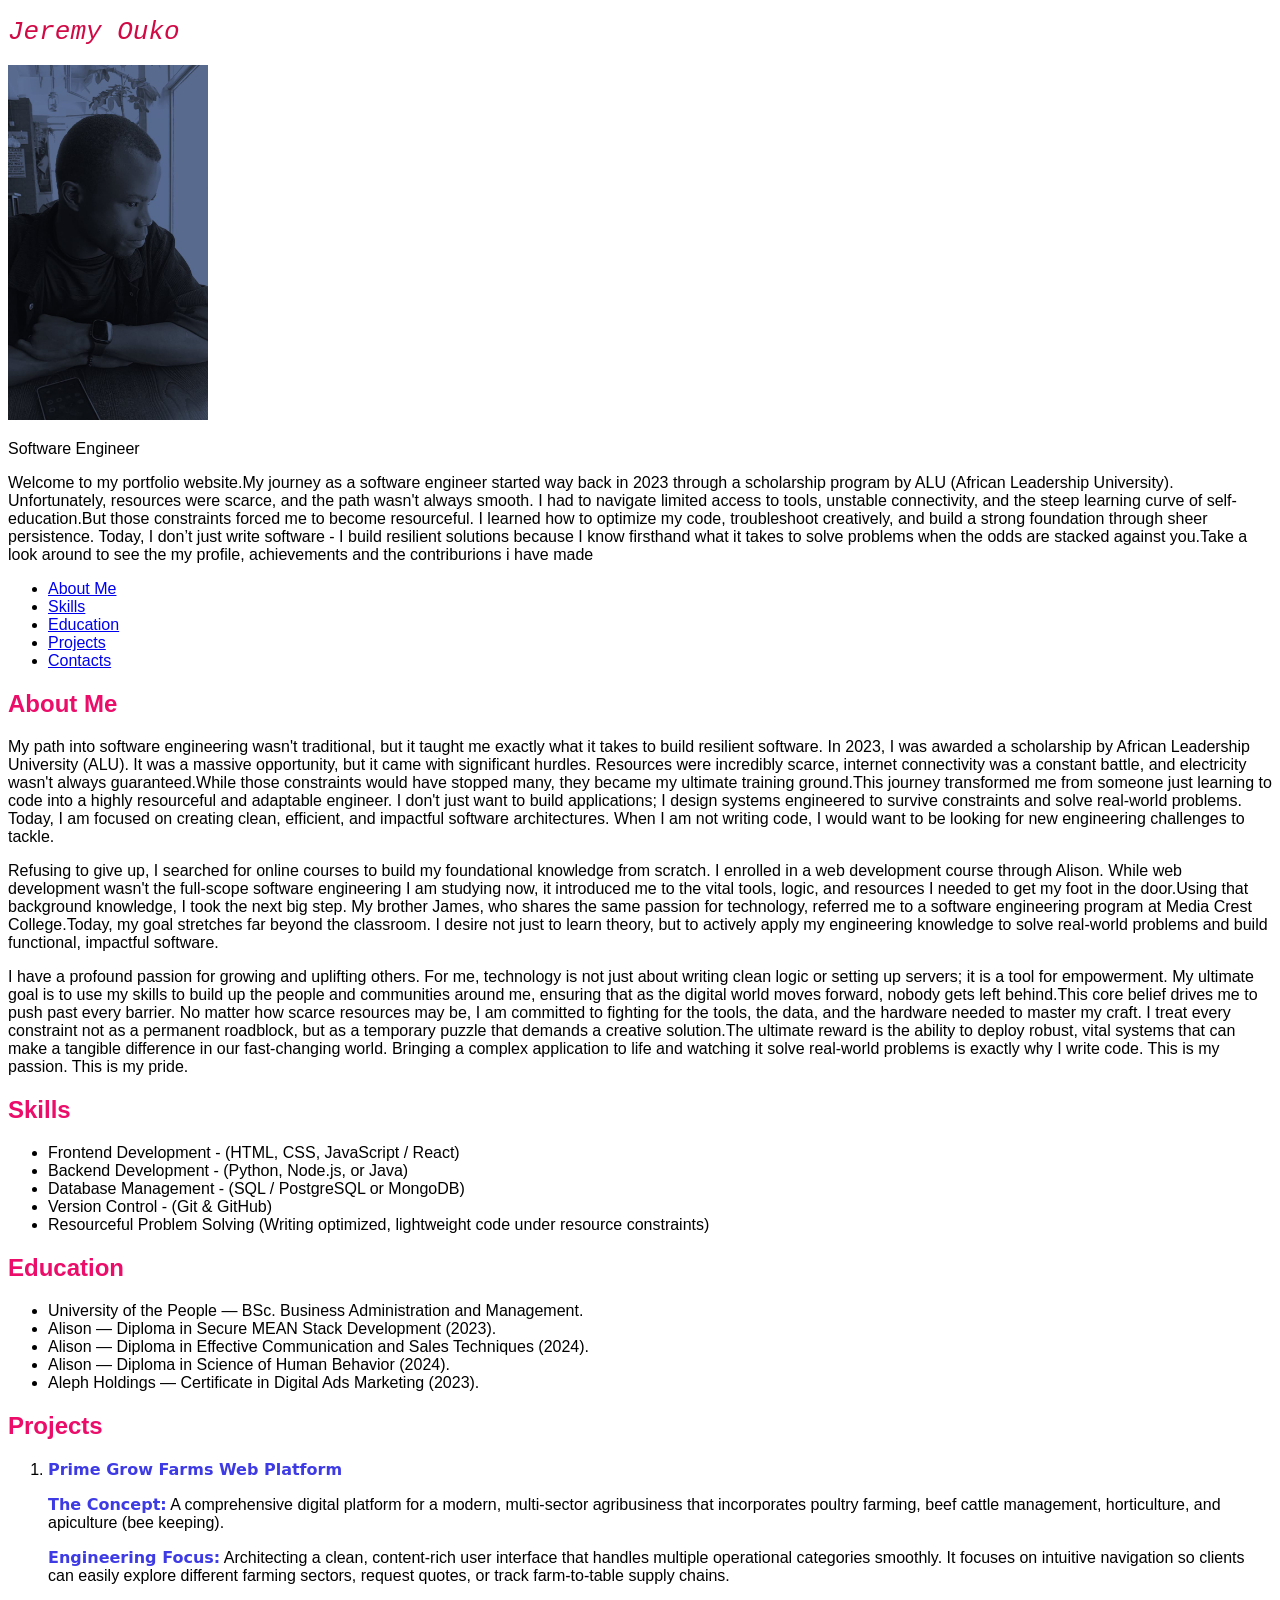
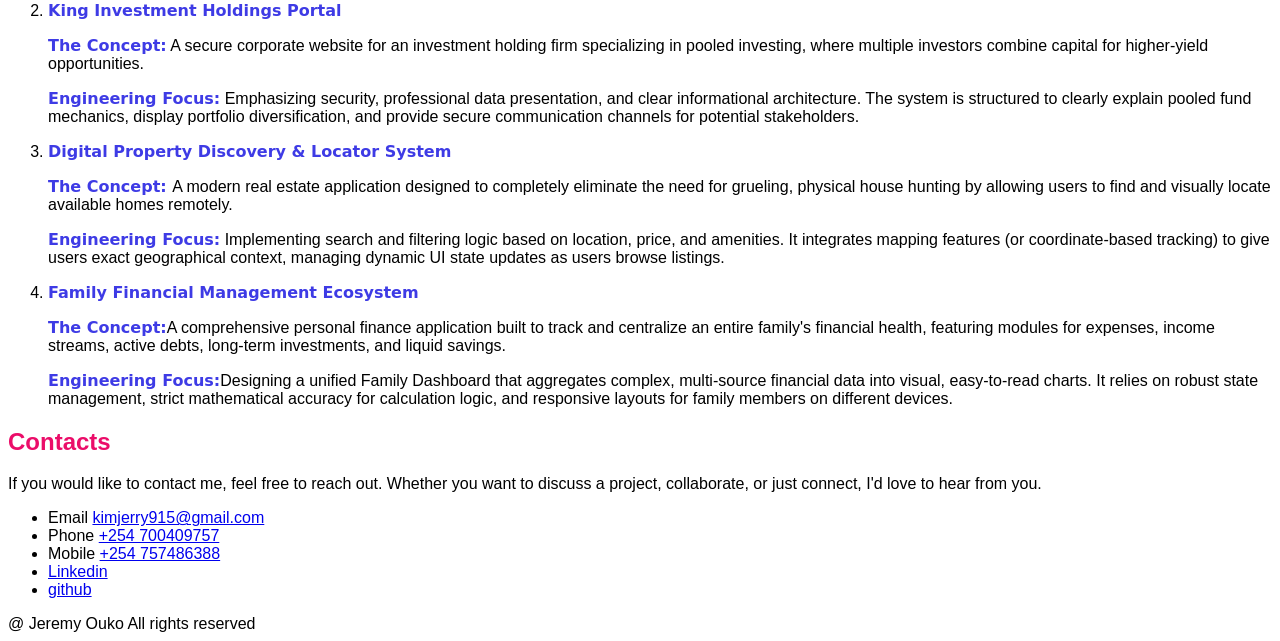
==== index.html @ 7bdbe58c "first commit" ====
<!DOCTYPE html>
<html lang="en">
<head>
    <meta charset="UTF-8">
    <link rel="stylesheet" href="style.css">
    <meta name="viewport" content="width=device-width, initial-scale=1.0">
    <title>Jeremy portfolio</title>
</head>
<body>
    <header>
        <h1>Jeremy Ouko</h1>
        <img src="./images/jeremy.jpg" alt="jeremy profile" style="width: 200px; height: auto;">
        <p>Software Engineer</p>
        <p>Welcome to my portfolio website.My journey as a software engineer started way back in 2023 through a scholarship program by ALU (African Leadership University). Unfortunately, resources were scarce, and the path wasn't always smooth. I had to navigate limited access to tools, unstable connectivity, and the steep learning curve of self-education.But those constraints forced me to become resourceful. I learned how to optimize my code, troubleshoot creatively, and build a strong foundation through sheer persistence. Today, I don’t just write software - I build resilient solutions because I know firsthand what it takes to solve problems when the odds are stacked against you.Take a look around to see the my profile, achievements and the contriburions i have made</p>
    </header>
        <nav>
            <ul>
                <li><a href="#about">About Me</a></li>
                <li><a href="#skills">Skills</a></li>
                <li><a href="#education">Education</a></li>
                <li><a href="#projects">Projects</a></li>
                <li><a href="#contacts">Contacts</a></li>
            </ul>
        </nav>
        
    <Main>
        <section id="about">
            <h2>About Me</h2>
            <p>My path into software engineering wasn't traditional, but it taught me exactly what it takes to build resilient software. In 2023, I was awarded a scholarship by African Leadership University (ALU). It was a massive opportunity, but it came with significant hurdles. Resources were incredibly scarce, internet connectivity was a constant battle, and electricity wasn't always guaranteed.While those constraints would have stopped many, they became my ultimate training ground.This journey transformed me from someone just learning to code into a highly resourceful and adaptable engineer. I don't just want to build applications; I design systems engineered to survive constraints and solve real-world problems. Today, I am focused on creating clean, efficient, and impactful software architectures. When I am not writing code, I would want to be looking for new engineering challenges to tackle.</p>
            <p>Refusing to give up, I searched for online courses to build my foundational knowledge from scratch. I enrolled in a web development course through Alison. While web development wasn't the full-scope software engineering I am studying now, it introduced me to the vital tools, logic, and resources I needed to get my foot in the door.Using that background knowledge, I took the next big step. My brother James, who shares the same passion for technology, referred me to a software engineering program at Media Crest College.Today, my goal stretches far beyond the classroom. I desire not just to learn theory, but to actively apply my engineering knowledge to solve real-world problems and build functional, impactful software.</p>
            <p>I have a profound passion for growing and uplifting others. For me, technology is not just about writing clean logic or setting up servers; it is a tool for empowerment. My ultimate goal is to use my skills to build up the people and communities around me, ensuring that as the digital world moves forward, nobody gets left behind.This core belief drives me to push past every barrier. No matter how scarce resources may be, I am committed to fighting for the tools, the data, and the hardware needed to master my craft. I treat every constraint not as a permanent roadblock, but as a temporary puzzle that demands a creative solution.The ultimate reward is the ability to deploy robust, vital systems that can make a tangible difference in our fast-changing world. Bringing a complex application to life and watching it solve real-world problems is exactly why I write code. This is my passion. This is my pride.</p>
        </section>

        <section id="skills">
            <h2>Skills</h2>
                <ul>
                    <li>Frontend Development - (HTML, CSS, JavaScript / React)</li>
                    <li>Backend Development - (Python, Node.js, or Java)</li>
                    <li>Database Management - (SQL / PostgreSQL or MongoDB)</li>
                    <li>Version Control - (Git & GitHub)</li>
                    <li>Resourceful Problem Solving (Writing optimized, lightweight code under resource constraints)</li>
                </ul>
        </section>

        <section id="education">
            <h2>Education</h2>
                <ul>
                    <li>University of the People — BSc. Business Administration and Management.</li>
                    <li>Alison — Diploma in Secure MEAN Stack Development (2023).</li>
                    <li>Alison — Diploma in Effective Communication and Sales Techniques (2024).</li>
                    <li>Alison — Diploma in Science of Human Behavior (2024).</li>
                    <li>Aleph Holdings — Certificate in Digital Ads Marketing (2023).</li>
                </ul>
        </section>

        <section id="projects">
            <h2>Projects</h2>
            <ol>
                <li>
                    <strong>Prime Grow Farms Web Platform</strong>
                    <p><strong>The Concept:</strong> A comprehensive digital platform for a modern, multi-sector agribusiness that incorporates poultry farming, beef cattle management, horticulture, and apiculture (bee keeping).</p>
                    <p><strong>Engineering Focus:</strong> Architecting a clean, content-rich user interface that handles multiple operational categories smoothly. It focuses on intuitive navigation so clients can easily explore different farming sectors, request quotes, or track farm-to-table supply chains.</p>
                </li>


                <li>
                    <strong>King Investment Holdings Portal</strong>
                    <p><strong>The Concept:</strong> A secure corporate website for an investment holding firm specializing in pooled investing, where multiple investors combine capital for higher-yield opportunities.</p>
                    <p><strong>Engineering Focus:</strong> Emphasizing security, professional data presentation, and clear informational architecture. The system is structured to clearly explain pooled fund mechanics, display portfolio diversification, and provide secure communication channels for potential stakeholders.</p>
                </li>

                <li>
                    <strong>Digital Property Discovery & Locator System</strong>
                    <p><strong>The Concept: </strong>A modern real estate application designed to completely eliminate the need for grueling, physical house hunting by allowing users to find and visually locate available homes remotely.</p>
                    <p><strong>Engineering Focus:</strong> Implementing search and filtering logic based on location, price, and amenities. It integrates mapping features (or coordinate-based tracking) to give users exact geographical context, managing dynamic UI state updates as users browse listings.</p>
                </li>

                <li>
                    <strong>Family Financial Management Ecosystem</strong>
                    <p><strong>The Concept:</strong>A comprehensive personal finance application built to track and centralize an entire family's financial health, featuring modules for expenses, income streams, active debts, long-term investments, and liquid savings.</p>
                    <p><strong>Engineering Focus:</strong>Designing a unified Family Dashboard that aggregates complex, multi-source financial data into visual, easy-to-read charts. It relies on robust state management, strict mathematical accuracy for calculation logic, and responsive layouts for family members on different devices.</p>
                </li>
            </ol>
        </section>

        <section id="contacts">
            <h2>Contacts</h2>
            <p>If you would like to contact me, feel free to reach out. Whether you want to discuss a project, collaborate, or just connect, I'd love to hear from you.</p>
            <ul>
                <li>Email
                    <a href="mailto:kimjerry915@gmail.com">kimjerry915@gmail.com</a>
                </li>
                <li>Phone
                    <a href="tel:+254 700409757">+254 700409757</a>
                </li>
                <li>Mobile
                    <a href="tel:+254 757486388">+254 757486388</a>
                </li>
                <li>
                    <a href="https://www.linkedin.com/m/profile/in/jerry-williams-b72726248">Linkedin</a>
                </li>
                <li>
                    <a href="https://github.com/jw5141576/Jeremy_ouko">github</a>
                </li>
            </ul>
        </section>
        <footer>
            @ Jeremy Ouko All rights reserved
        </footer>
    </Main>
    
</body>
</html>
---- style.css ----
*{
    font-family:'Segoe UI', Tahoma, Geneva, Verdana, sans-serif;
}

strong{
    color: rgba(18, 15, 223, 0.815);
    font-family:system-ui, -apple-system, BlinkMacSystemFont, 'Segoe UI', Roboto, Oxygen, Ubuntu, Cantarell, 'Open Sans', 'Helvetica Neue', sans-serif;
    font-size: medium;
}
header h1{
    color: rgb(209, 10, 70);
    font-family: monospace;
    font-size: xx-large;
    font-style: italic;
    font-weight: bold;
    font-weight: 200;
}

section h2{
    color: rgb(235, 13, 105);
    font-family: 'Trebuchet MS', 'Lucida Sans Unicode', 'Lucida Grande', 'Lucida Sans', Arial, sans-serif;
}
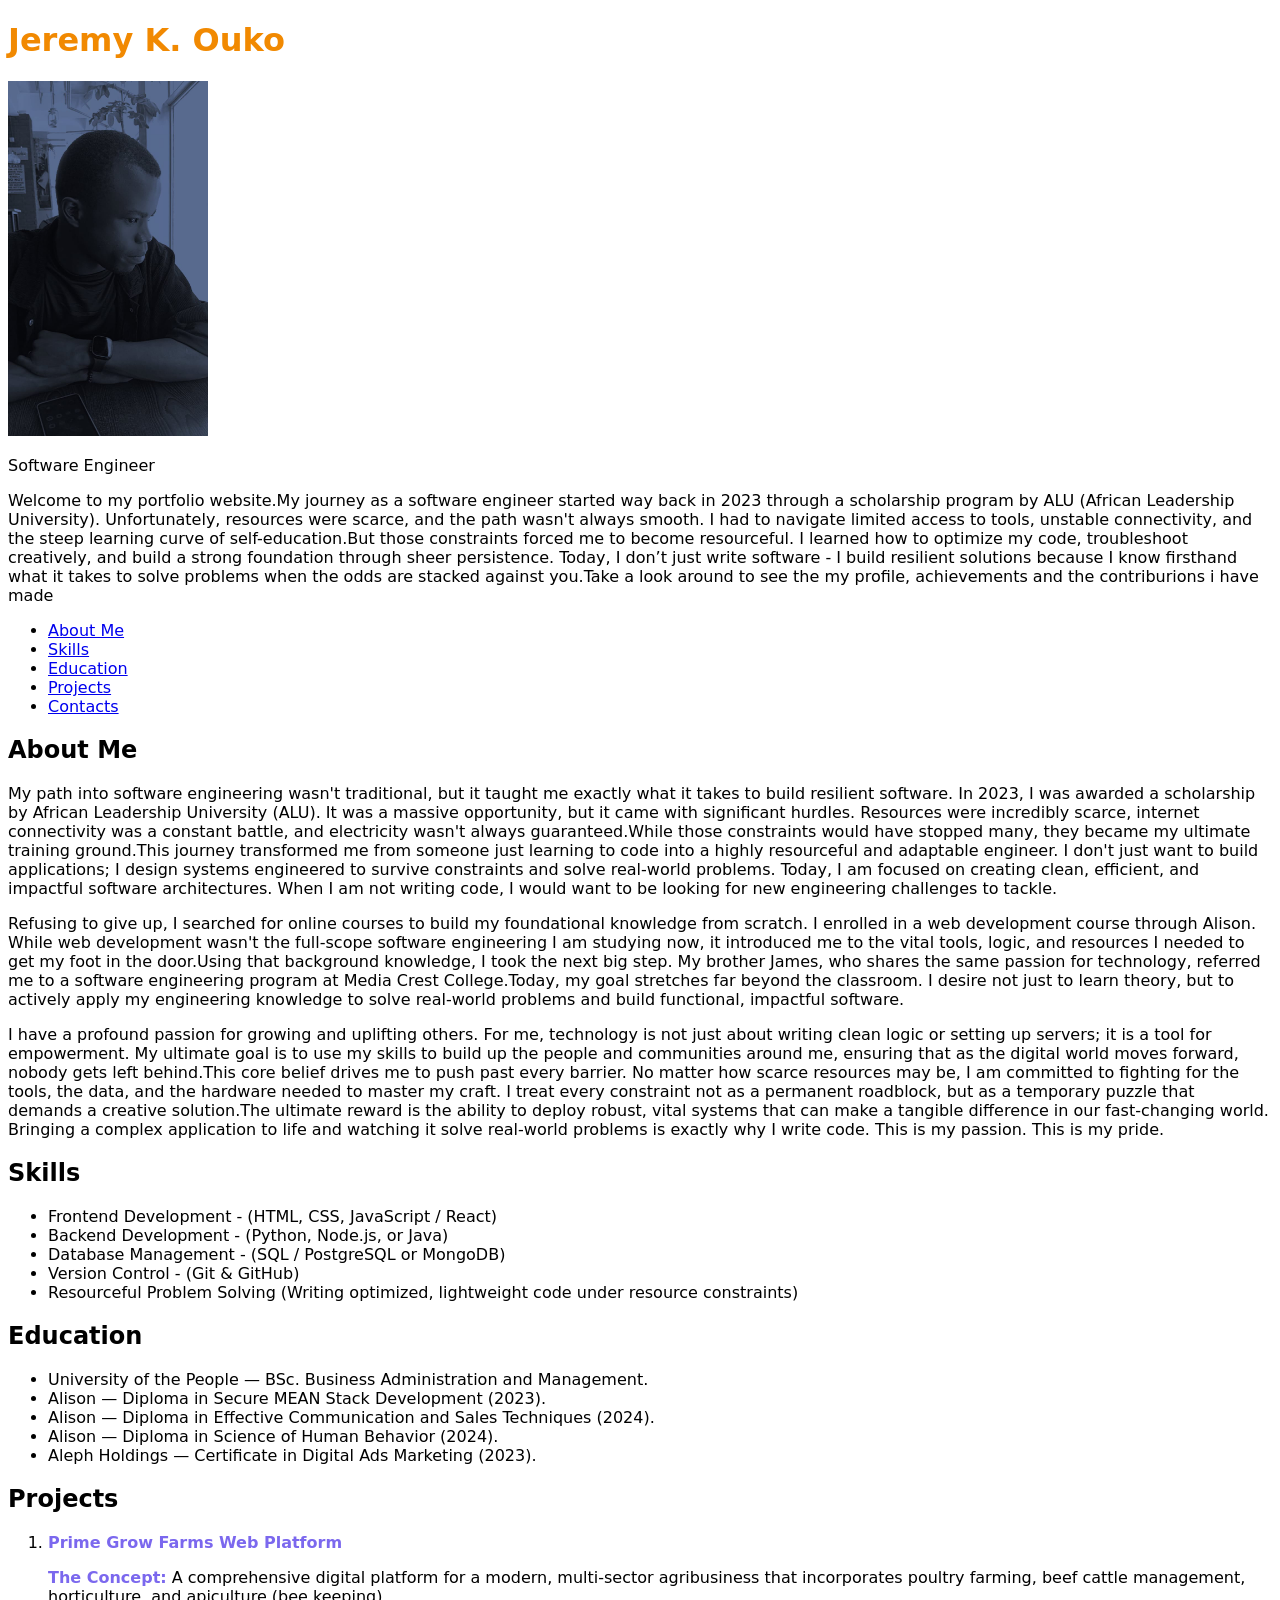
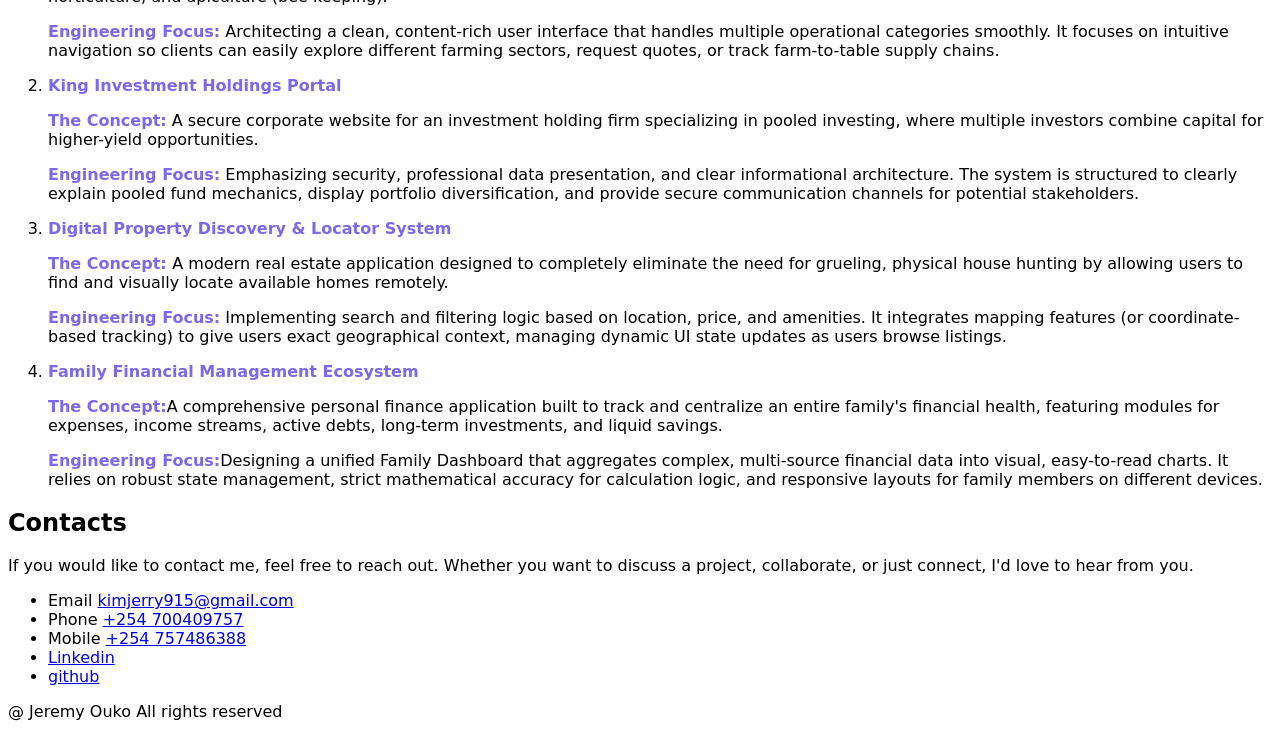
==== commit a670b7ab: "Styled using CSS" ====
--- a/index.html
+++ b/index.html
@@ -8,9 +8,9 @@
 </head>
 <body>
     <header>
-        <h1>Jeremy Ouko</h1>
+        <h1>Jeremy K. Ouko</h1>
         <img src="./images/jeremy.jpg" alt="jeremy profile" style="width: 200px; height: auto;">
-        <p>Software Engineer</p>
+        <p class="job-title">Software Engineer</p>
         <p>Welcome to my portfolio website.My journey as a software engineer started way back in 2023 through a scholarship program by ALU (African Leadership University). Unfortunately, resources were scarce, and the path wasn't always smooth. I had to navigate limited access to tools, unstable connectivity, and the steep learning curve of self-education.But those constraints forced me to become resourceful. I learned how to optimize my code, troubleshoot creatively, and build a strong foundation through sheer persistence. Today, I don’t just write software - I build resilient solutions because I know firsthand what it takes to solve problems when the odds are stacked against you.Take a look around to see the my profile, achievements and the contriburions i have made</p>
     </header>
         <nav>
--- a/style.css
+++ b/style.css
@@ -1,26 +1,18 @@
 *{
-    font-family:'Segoe UI', Tahoma, Geneva, Verdana, sans-serif;
+font-family: system-ui, -apple-system, BlinkMacSystemFont, 'Segoe UI', Roboto, Oxygen, Ubuntu, Cantarell, 'Open Sans', 'Helvetica Neue', sans-serif;
 }
 
-strong{
-    color: rgba(18, 15, 223, 0.815);
-    font-family:system-ui, -apple-system, BlinkMacSystemFont, 'Segoe UI', Roboto, Oxygen, Ubuntu, Cantarell, 'Open Sans', 'Helvetica Neue', sans-serif;
-    font-size: medium;
-}
-header h1{
-    color: rgb(209, 10, 70);
-    font-family: monospace;
+header h1 {
+    color: rgb(241, 137, 1);
     font-size: xx-large;
-    font-style: italic;
-    font-weight: bold;
-    font-weight: 200;
+    font-weight: bolder;
 }
 
-section h2{
-    color: rgb(235, 13, 105);
-    font-family: 'Trebuchet MS', 'Lucida Sans Unicode', 'Lucida Grande', 'Lucida Sans', Arial, sans-serif;
+header image{
+    height: 500;
+    width: 1000;
+}
+strong {
+    color: mediumslateblue;
 }
 
-
-
-
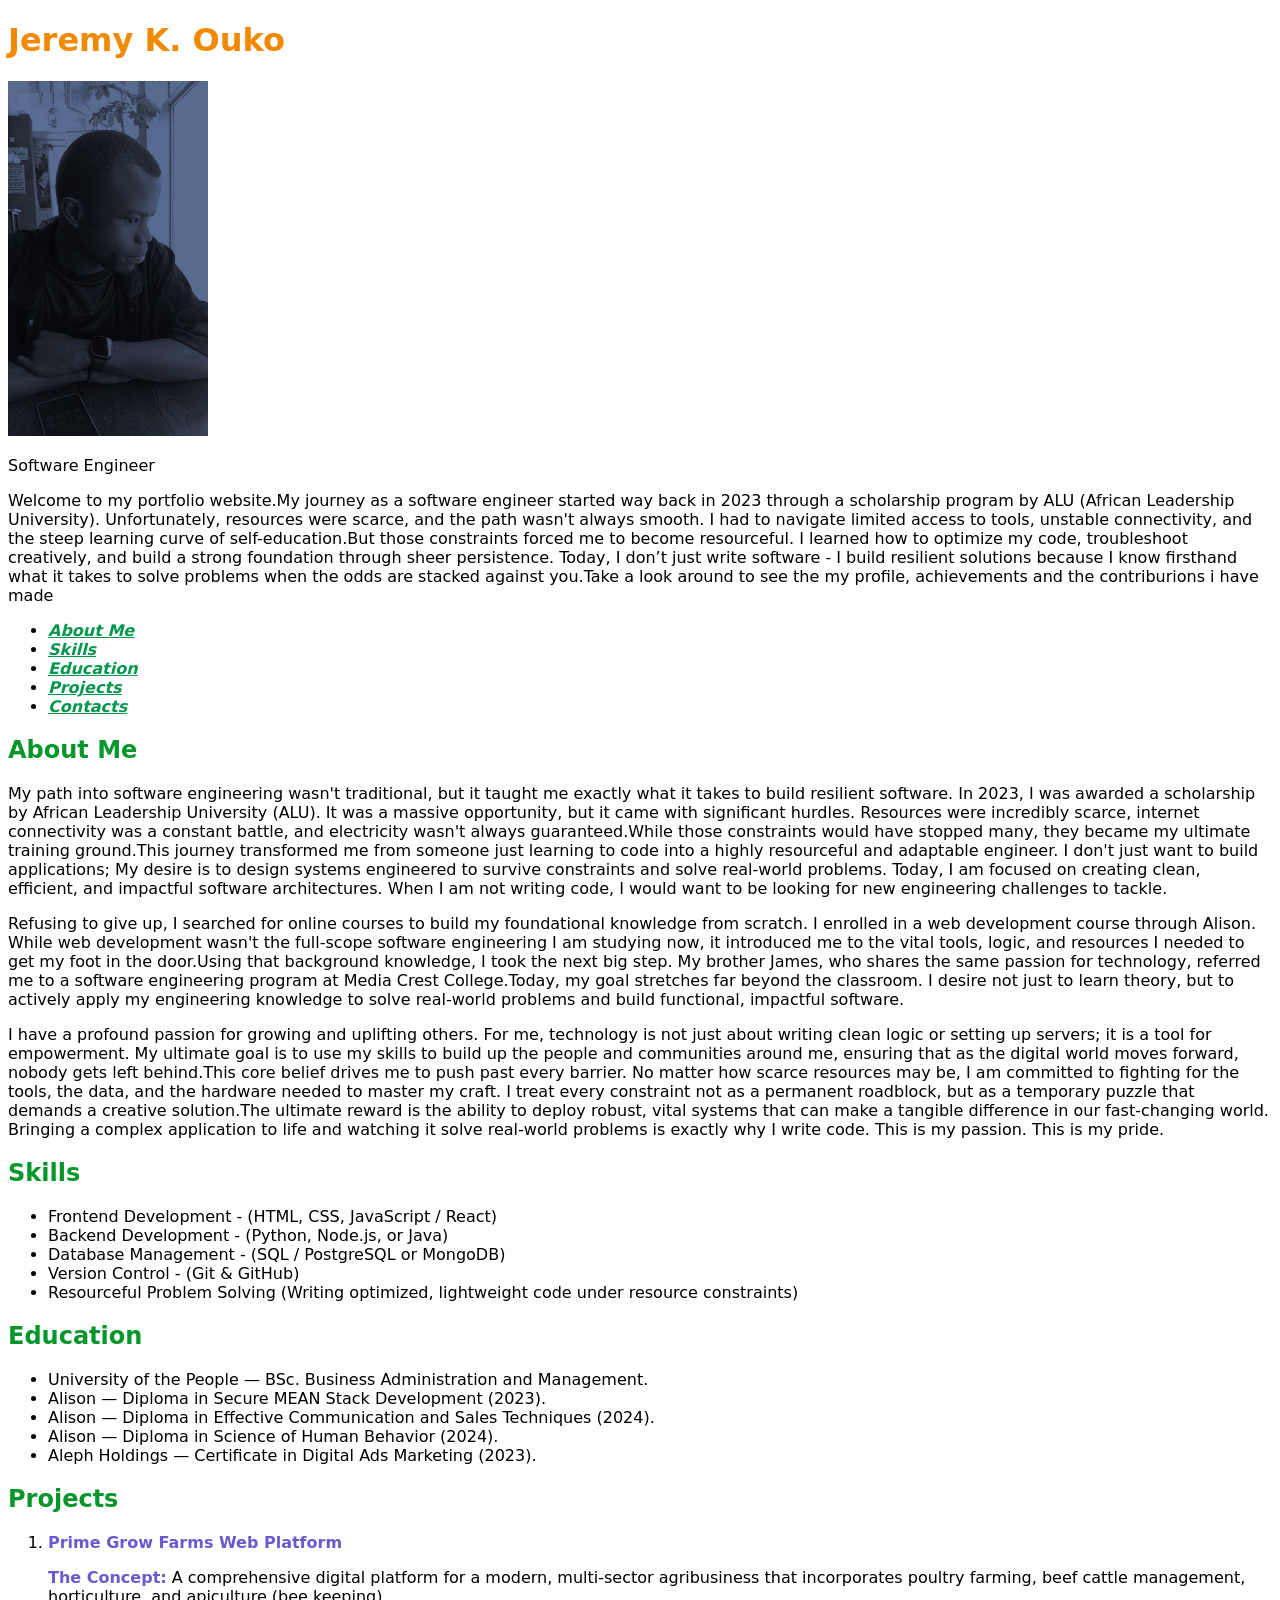
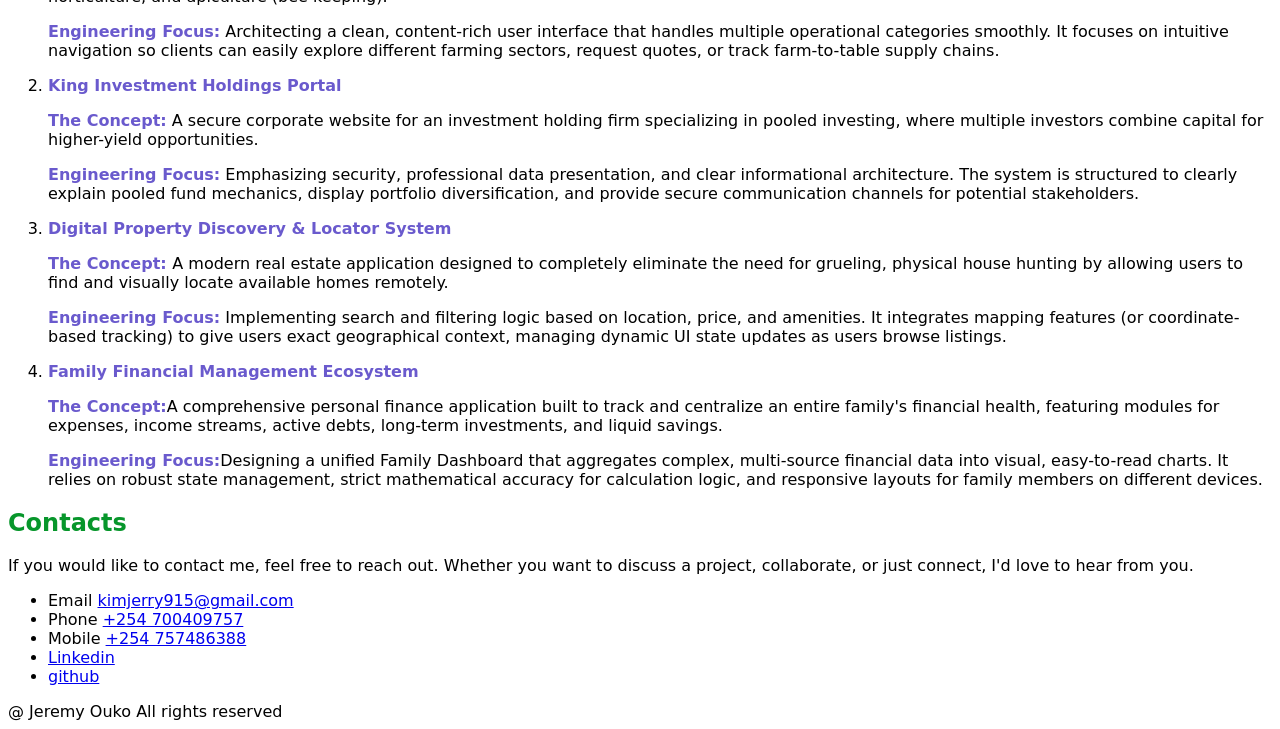
==== commit 3917f00d: "updated about" ====
--- a/index.html
+++ b/index.html
@@ -26,7 +26,7 @@
     <Main>
         <section id="about">
             <h2>About Me</h2>
-            <p>My path into software engineering wasn't traditional, but it taught me exactly what it takes to build resilient software. In 2023, I was awarded a scholarship by African Leadership University (ALU). It was a massive opportunity, but it came with significant hurdles. Resources were incredibly scarce, internet connectivity was a constant battle, and electricity wasn't always guaranteed.While those constraints would have stopped many, they became my ultimate training ground.This journey transformed me from someone just learning to code into a highly resourceful and adaptable engineer. I don't just want to build applications; I design systems engineered to survive constraints and solve real-world problems. Today, I am focused on creating clean, efficient, and impactful software architectures. When I am not writing code, I would want to be looking for new engineering challenges to tackle.</p>
+            <p>My path into software engineering wasn't traditional, but it taught me exactly what it takes to build resilient software. In 2023, I was awarded a scholarship by African Leadership University (ALU). It was a massive opportunity, but it came with significant hurdles. Resources were incredibly scarce, internet connectivity was a constant battle, and electricity wasn't always guaranteed.While those constraints would have stopped many, they became my ultimate training ground.This journey transformed me from someone just learning to code into a highly resourceful and adaptable engineer. I don't just want to build applications; My desire is to design systems engineered to survive constraints and solve real-world problems. Today, I am focused on creating clean, efficient, and impactful software architectures. When I am not writing code, I would want to be looking for new engineering challenges to tackle.</p>
             <p>Refusing to give up, I searched for online courses to build my foundational knowledge from scratch. I enrolled in a web development course through Alison. While web development wasn't the full-scope software engineering I am studying now, it introduced me to the vital tools, logic, and resources I needed to get my foot in the door.Using that background knowledge, I took the next big step. My brother James, who shares the same passion for technology, referred me to a software engineering program at Media Crest College.Today, my goal stretches far beyond the classroom. I desire not just to learn theory, but to actively apply my engineering knowledge to solve real-world problems and build functional, impactful software.</p>
             <p>I have a profound passion for growing and uplifting others. For me, technology is not just about writing clean logic or setting up servers; it is a tool for empowerment. My ultimate goal is to use my skills to build up the people and communities around me, ensuring that as the digital world moves forward, nobody gets left behind.This core belief drives me to push past every barrier. No matter how scarce resources may be, I am committed to fighting for the tools, the data, and the hardware needed to master my craft. I treat every constraint not as a permanent roadblock, but as a temporary puzzle that demands a creative solution.The ultimate reward is the ability to deploy robust, vital systems that can make a tangible difference in our fast-changing world. Bringing a complex application to life and watching it solve real-world problems is exactly why I write code. This is my passion. This is my pride.</p>
         </section>
--- a/style.css
+++ b/style.css
@@ -1,3 +1,11 @@
+body{
+    background-image: url(https://images.unsplash.com/photo-1722614662414-c4551c3d393e?q=80&w=870&auto=format&fit=crop&ixlib=rb-4.1.0&ixid=M3wxMjA3fDB8MHxwaG90by1wYWdlfHx8fGVufDB8fHx8fA%3D%3D);
+    background-position: center;
+    background-repeat: no-repeat;
+    background-size: cover;
+    opacity:20;
+}
+
 *{
 font-family: system-ui, -apple-system, BlinkMacSystemFont, 'Segoe UI', Roboto, Oxygen, Ubuntu, Cantarell, 'Open Sans', 'Helvetica Neue', sans-serif;
 }
@@ -16,3 +24,14 @@
     color: mediumslateblue;
 }
 
+section strong{
+    color: slateblue;
+}
+nav a{
+    color: rgb(4, 150, 77);
+    font-style: oblique;
+    font-weight: bolder;
+}
+main h2{
+    color: rgb(7, 150, 43);
+}
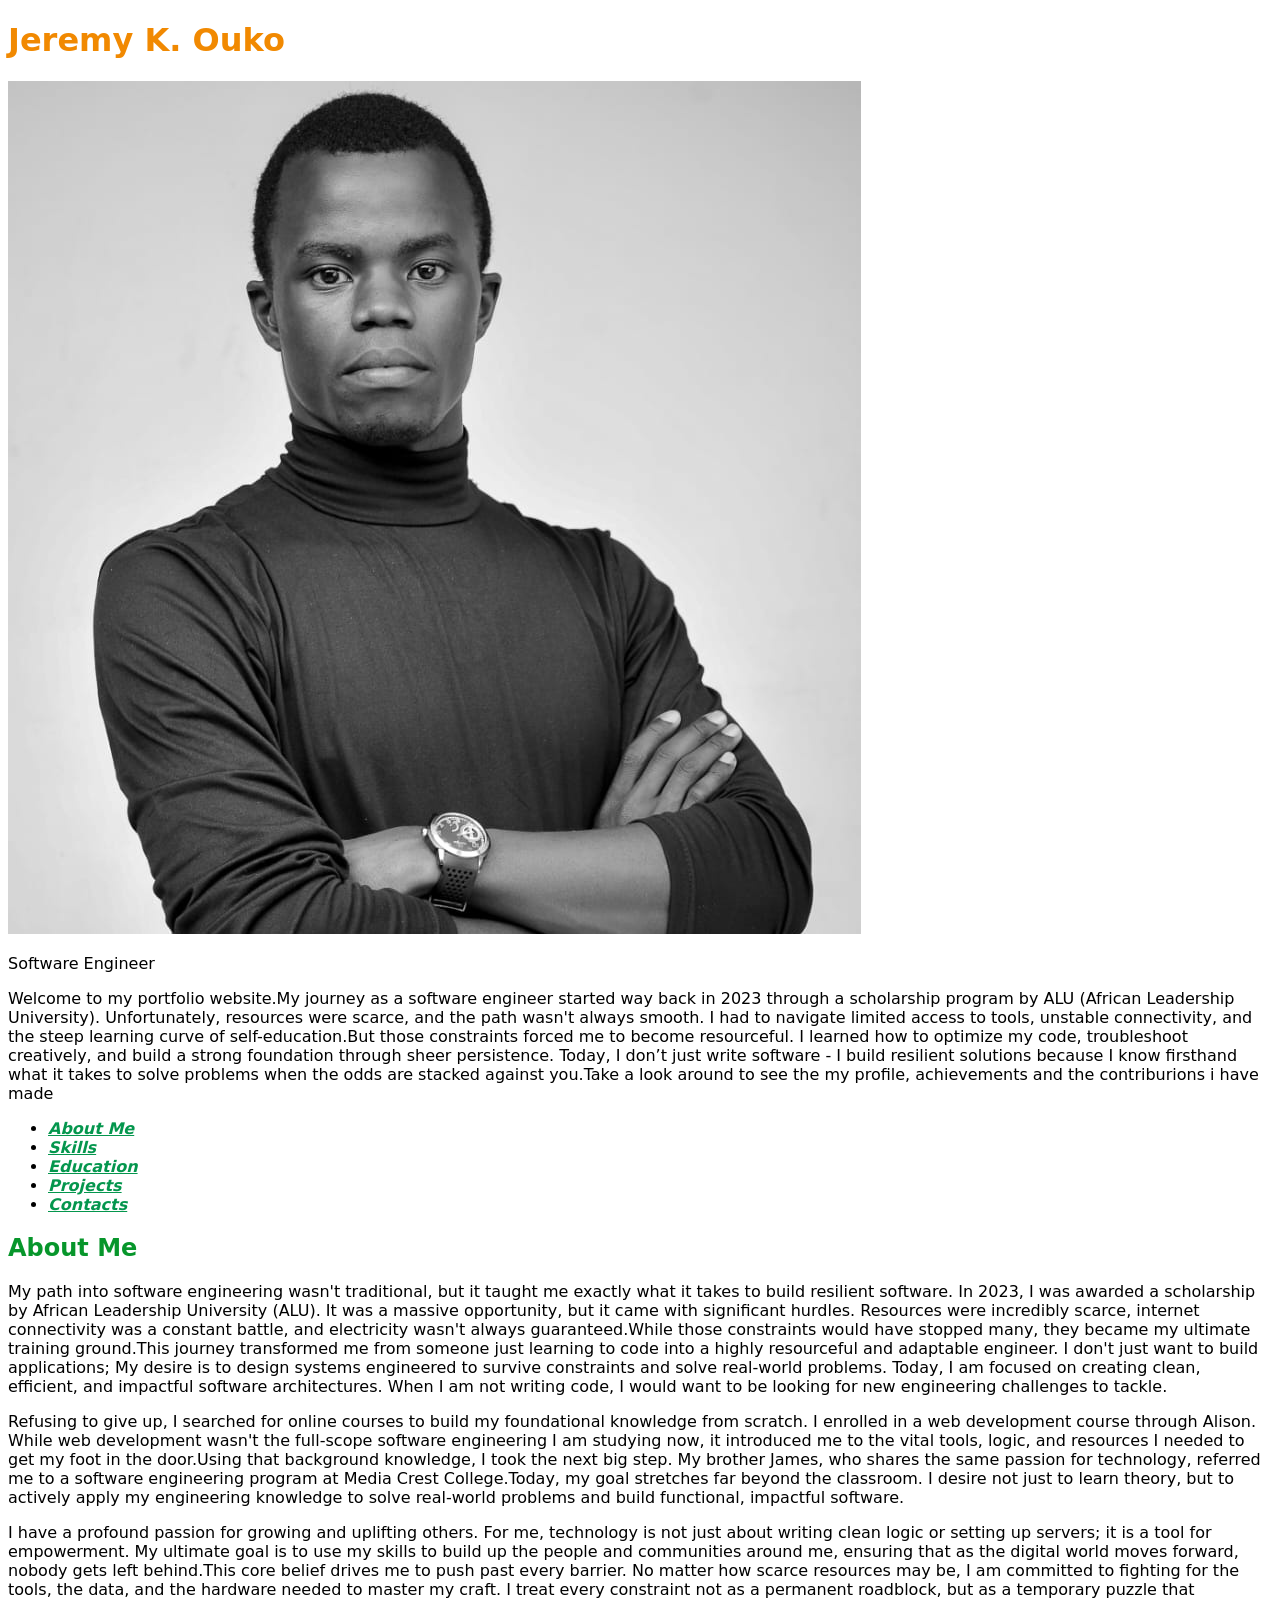
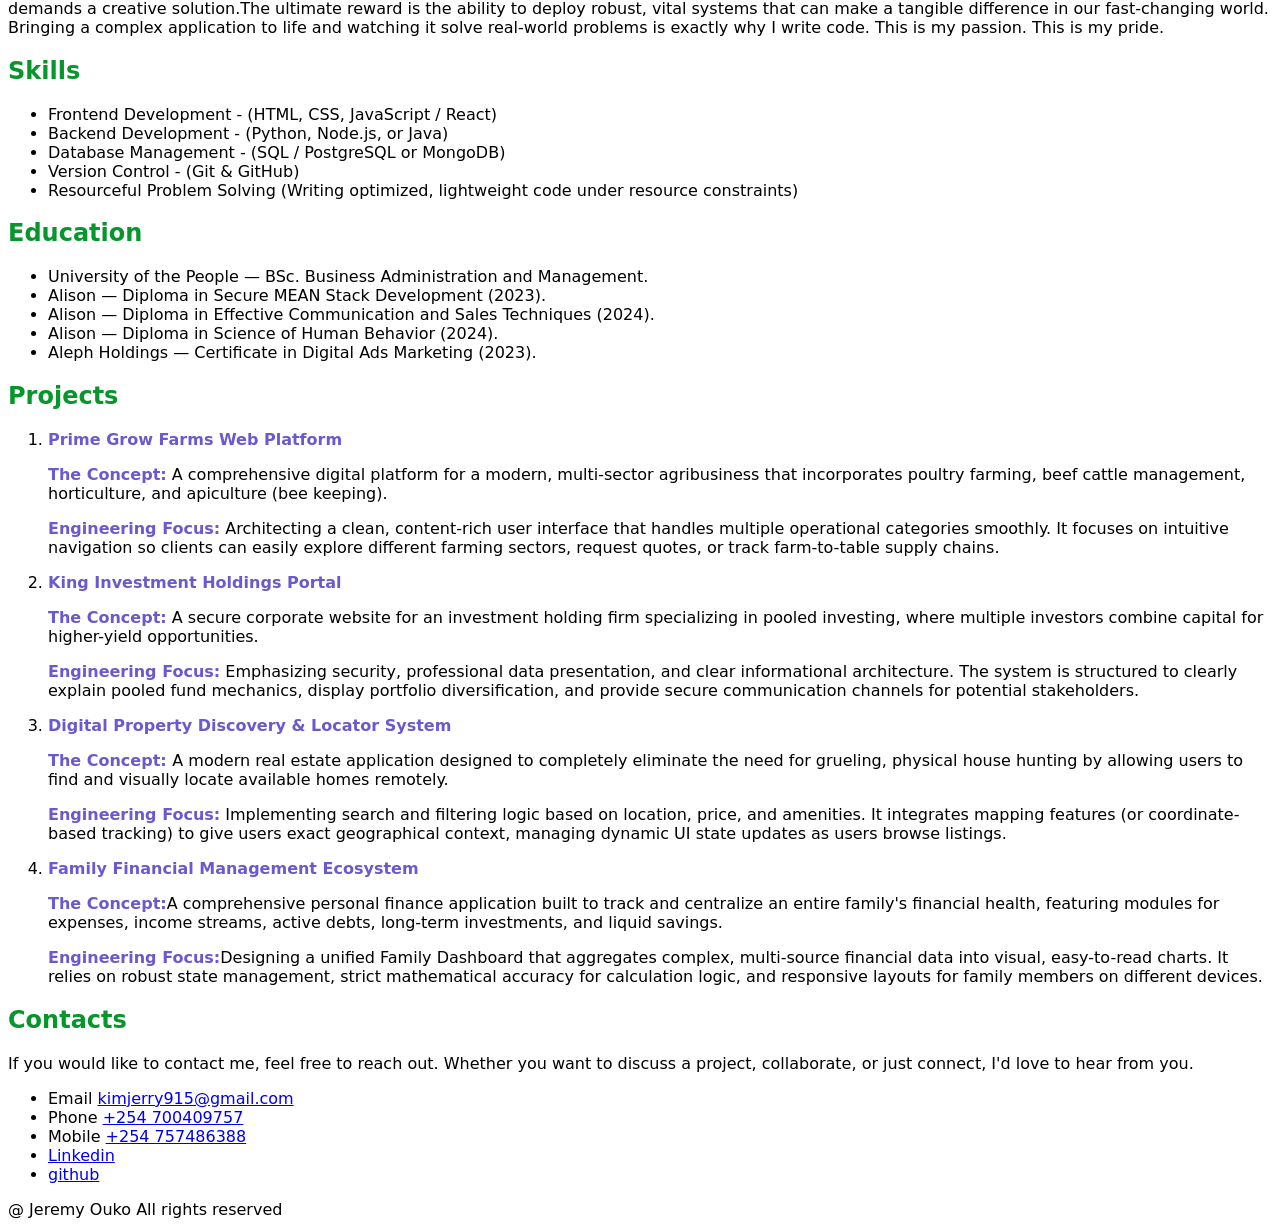
==== commit 471ab306: "changed image on protfolio" ====
--- a/index.html
+++ b/index.html
@@ -9,7 +9,7 @@
 <body>
     <header>
         <h1>Jeremy K. Ouko</h1>
-        <img src="./images/jeremy.jpg" alt="jeremy profile" style="width: 200px; height: auto;">
+        <img src="./images/jerry.jpeg" alt="">
         <p class="job-title">Software Engineer</p>
         <p>Welcome to my portfolio website.My journey as a software engineer started way back in 2023 through a scholarship program by ALU (African Leadership University). Unfortunately, resources were scarce, and the path wasn't always smooth. I had to navigate limited access to tools, unstable connectivity, and the steep learning curve of self-education.But those constraints forced me to become resourceful. I learned how to optimize my code, troubleshoot creatively, and build a strong foundation through sheer persistence. Today, I don’t just write software - I build resilient solutions because I know firsthand what it takes to solve problems when the odds are stacked against you.Take a look around to see the my profile, achievements and the contriburions i have made</p>
     </header>
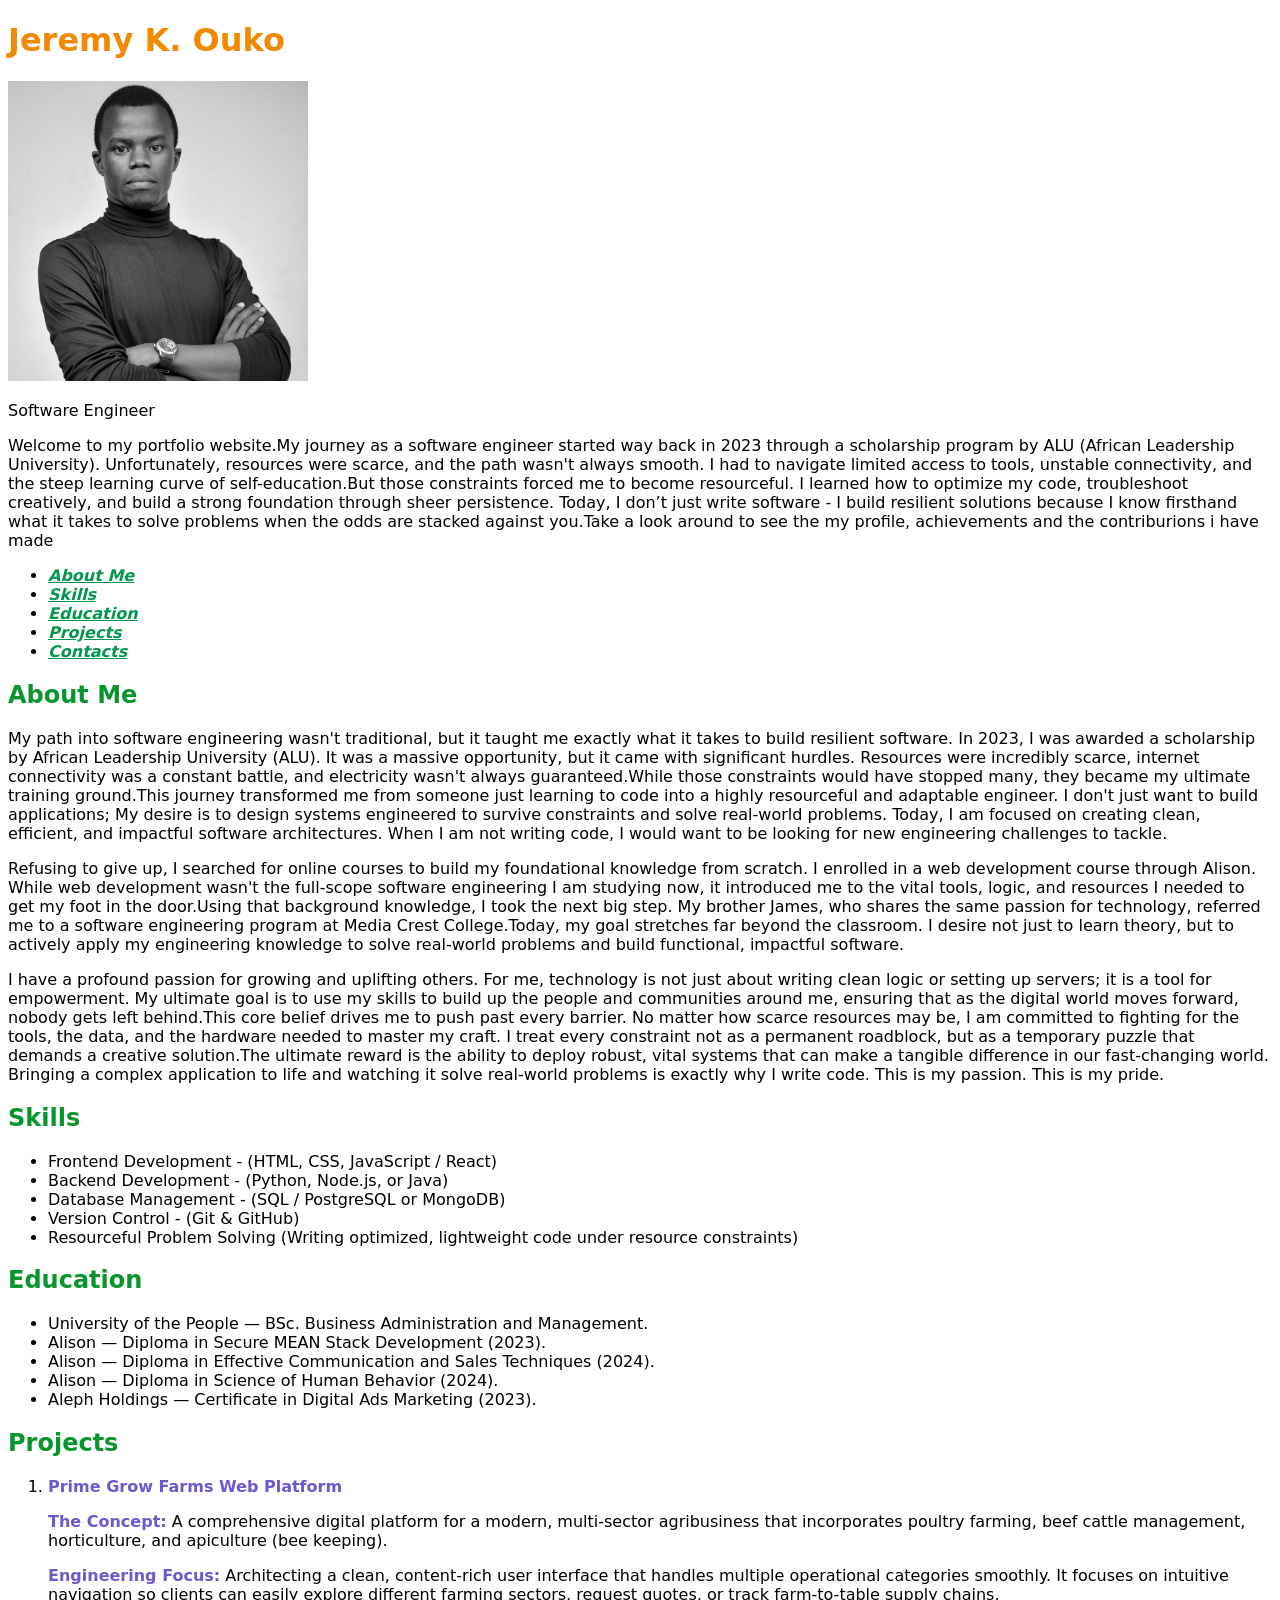
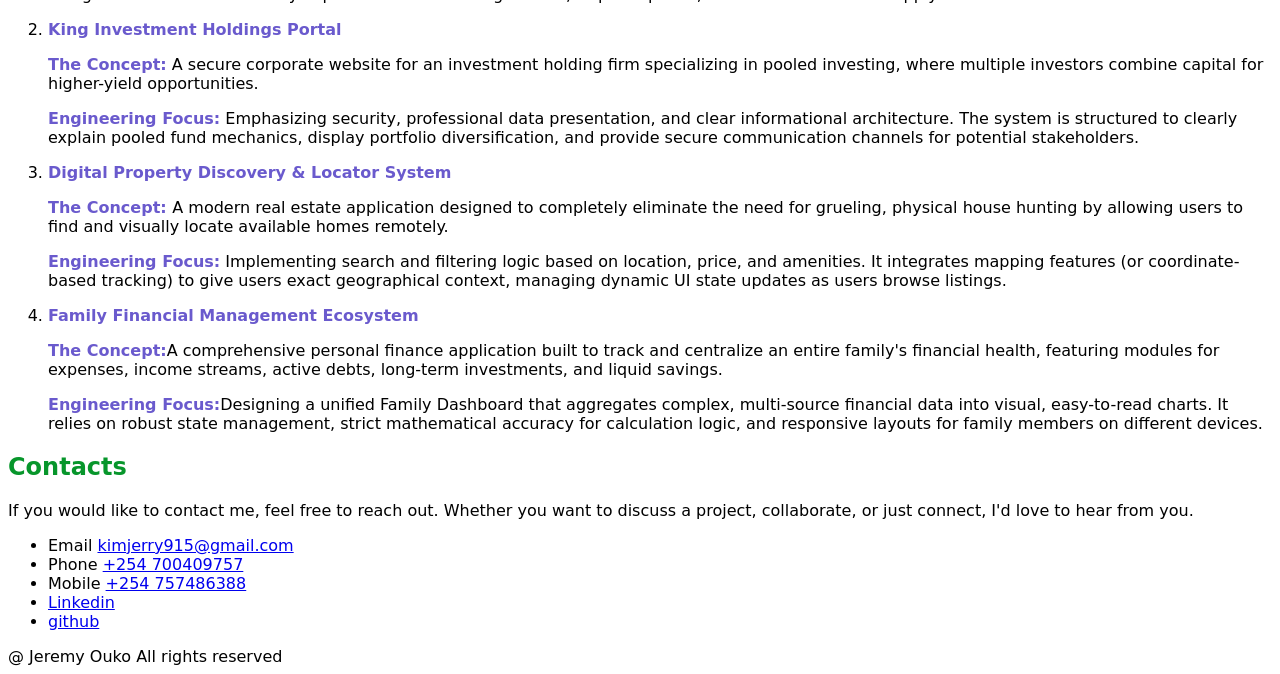
==== commit 784ccfea: "resized portfolio image" ====
--- a/index.html
+++ b/index.html
@@ -9,7 +9,7 @@
 <body>
     <header>
         <h1>Jeremy K. Ouko</h1>
-        <img src="./images/jerry.jpeg" alt="">
+        <img src="./images/jerry.jpeg" alt="Jeremy K Ouko photo" width="300">
         <p class="job-title">Software Engineer</p>
         <p>Welcome to my portfolio website.My journey as a software engineer started way back in 2023 through a scholarship program by ALU (African Leadership University). Unfortunately, resources were scarce, and the path wasn't always smooth. I had to navigate limited access to tools, unstable connectivity, and the steep learning curve of self-education.But those constraints forced me to become resourceful. I learned how to optimize my code, troubleshoot creatively, and build a strong foundation through sheer persistence. Today, I don’t just write software - I build resilient solutions because I know firsthand what it takes to solve problems when the odds are stacked against you.Take a look around to see the my profile, achievements and the contriburions i have made</p>
     </header>
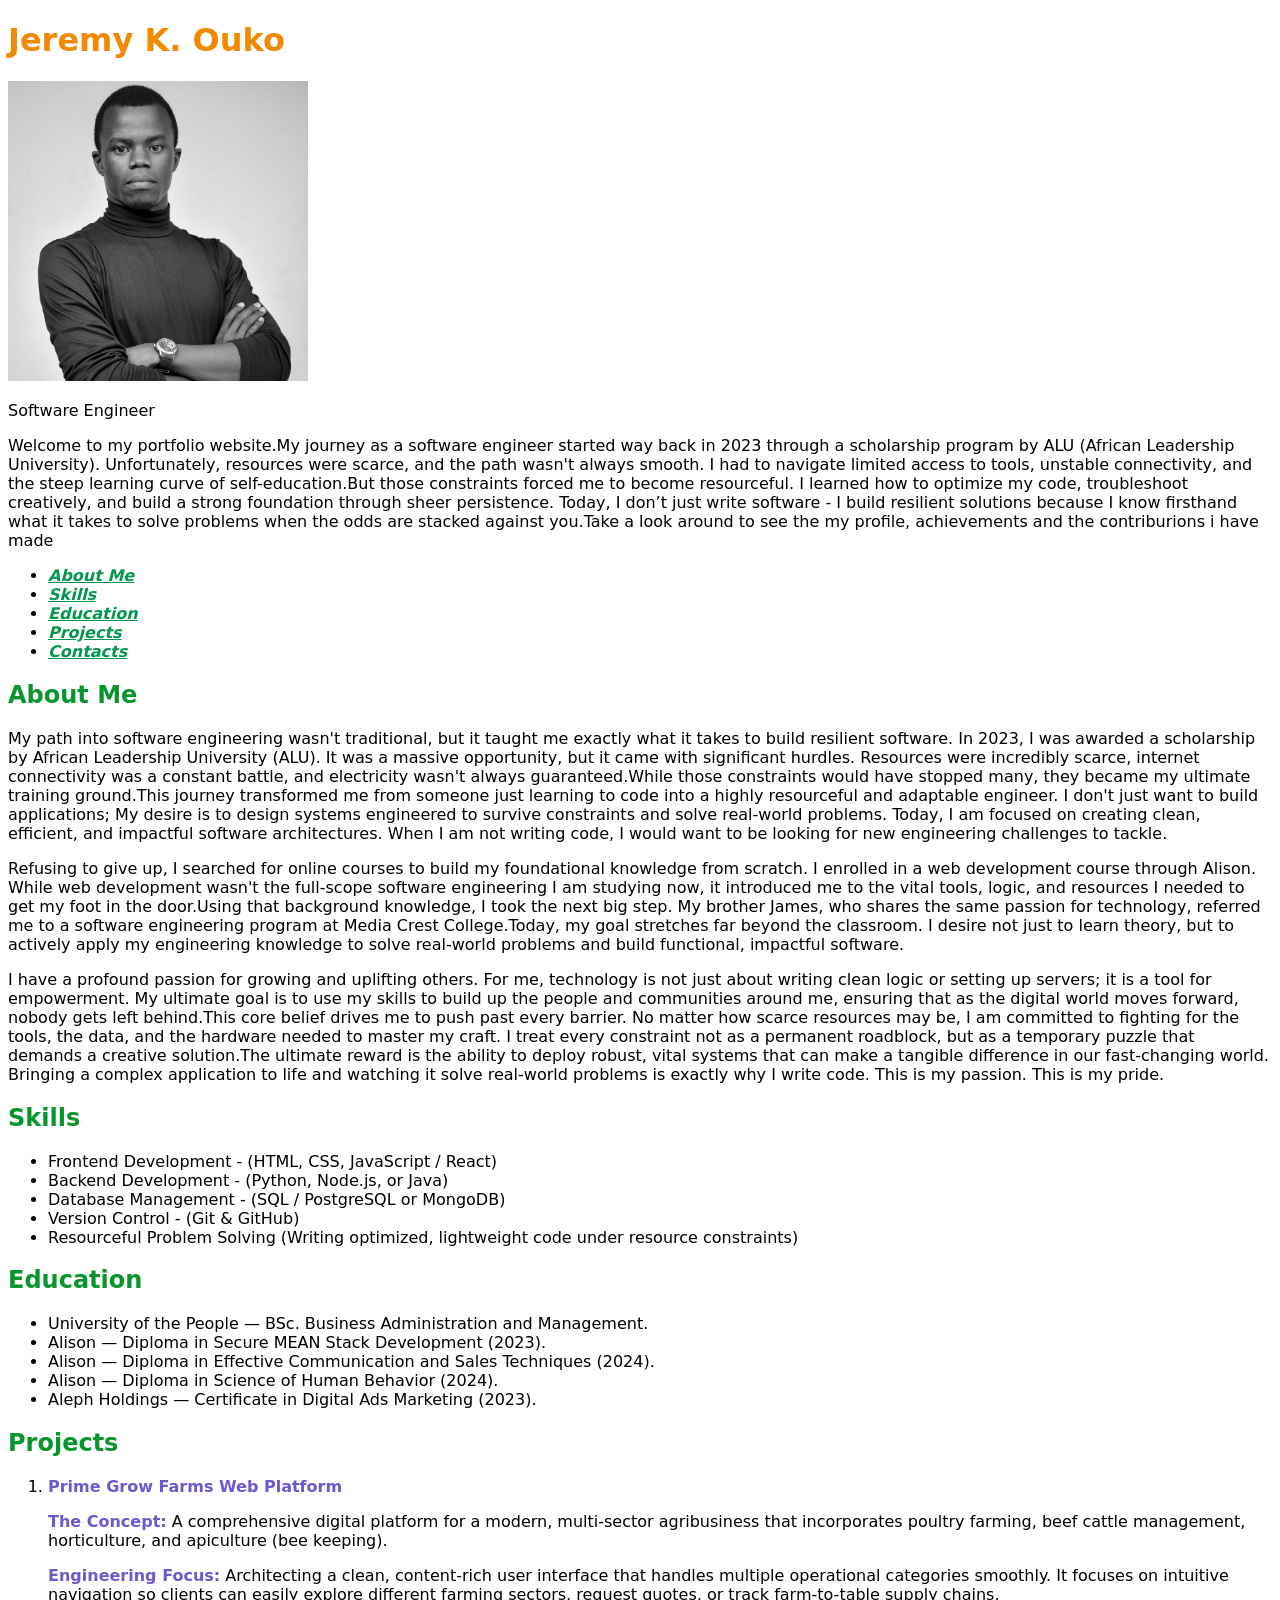
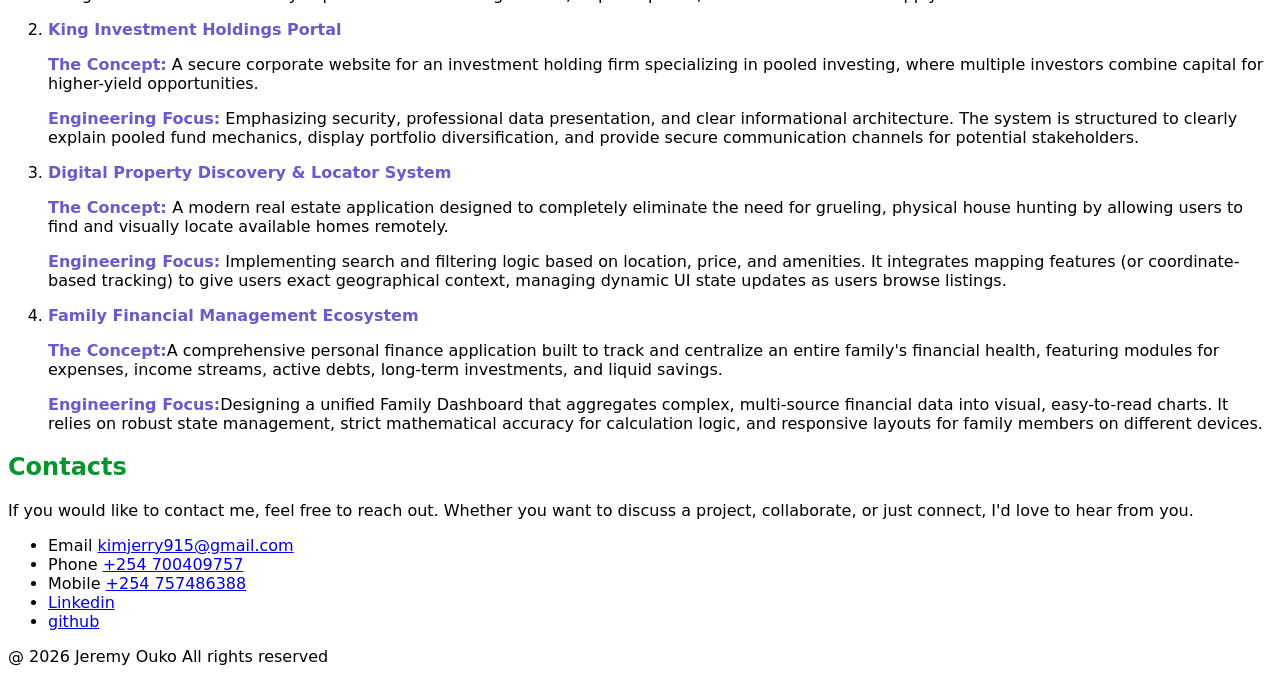
==== commit 7b6db7ea: "updated code" ====
--- a/index.html
+++ b/index.html
@@ -10,7 +10,7 @@
     <header>
         <h1>Jeremy K. Ouko</h1>
         <img src="./images/jerry.jpeg" alt="Jeremy K Ouko photo" width="300">
-        <p class="job-title">Software Engineer</p>
+        <p>Software Engineer</p>
         <p>Welcome to my portfolio website.My journey as a software engineer started way back in 2023 through a scholarship program by ALU (African Leadership University). Unfortunately, resources were scarce, and the path wasn't always smooth. I had to navigate limited access to tools, unstable connectivity, and the steep learning curve of self-education.But those constraints forced me to become resourceful. I learned how to optimize my code, troubleshoot creatively, and build a strong foundation through sheer persistence. Today, I don’t just write software - I build resilient solutions because I know firsthand what it takes to solve problems when the odds are stacked against you.Take a look around to see the my profile, achievements and the contriburions i have made</p>
     </header>
         <nav>
@@ -105,7 +105,7 @@
             </ul>
         </section>
         <footer>
-            @ Jeremy Ouko All rights reserved
+            @ 2026 Jeremy Ouko All rights reserved
         </footer>
     </Main>
     
